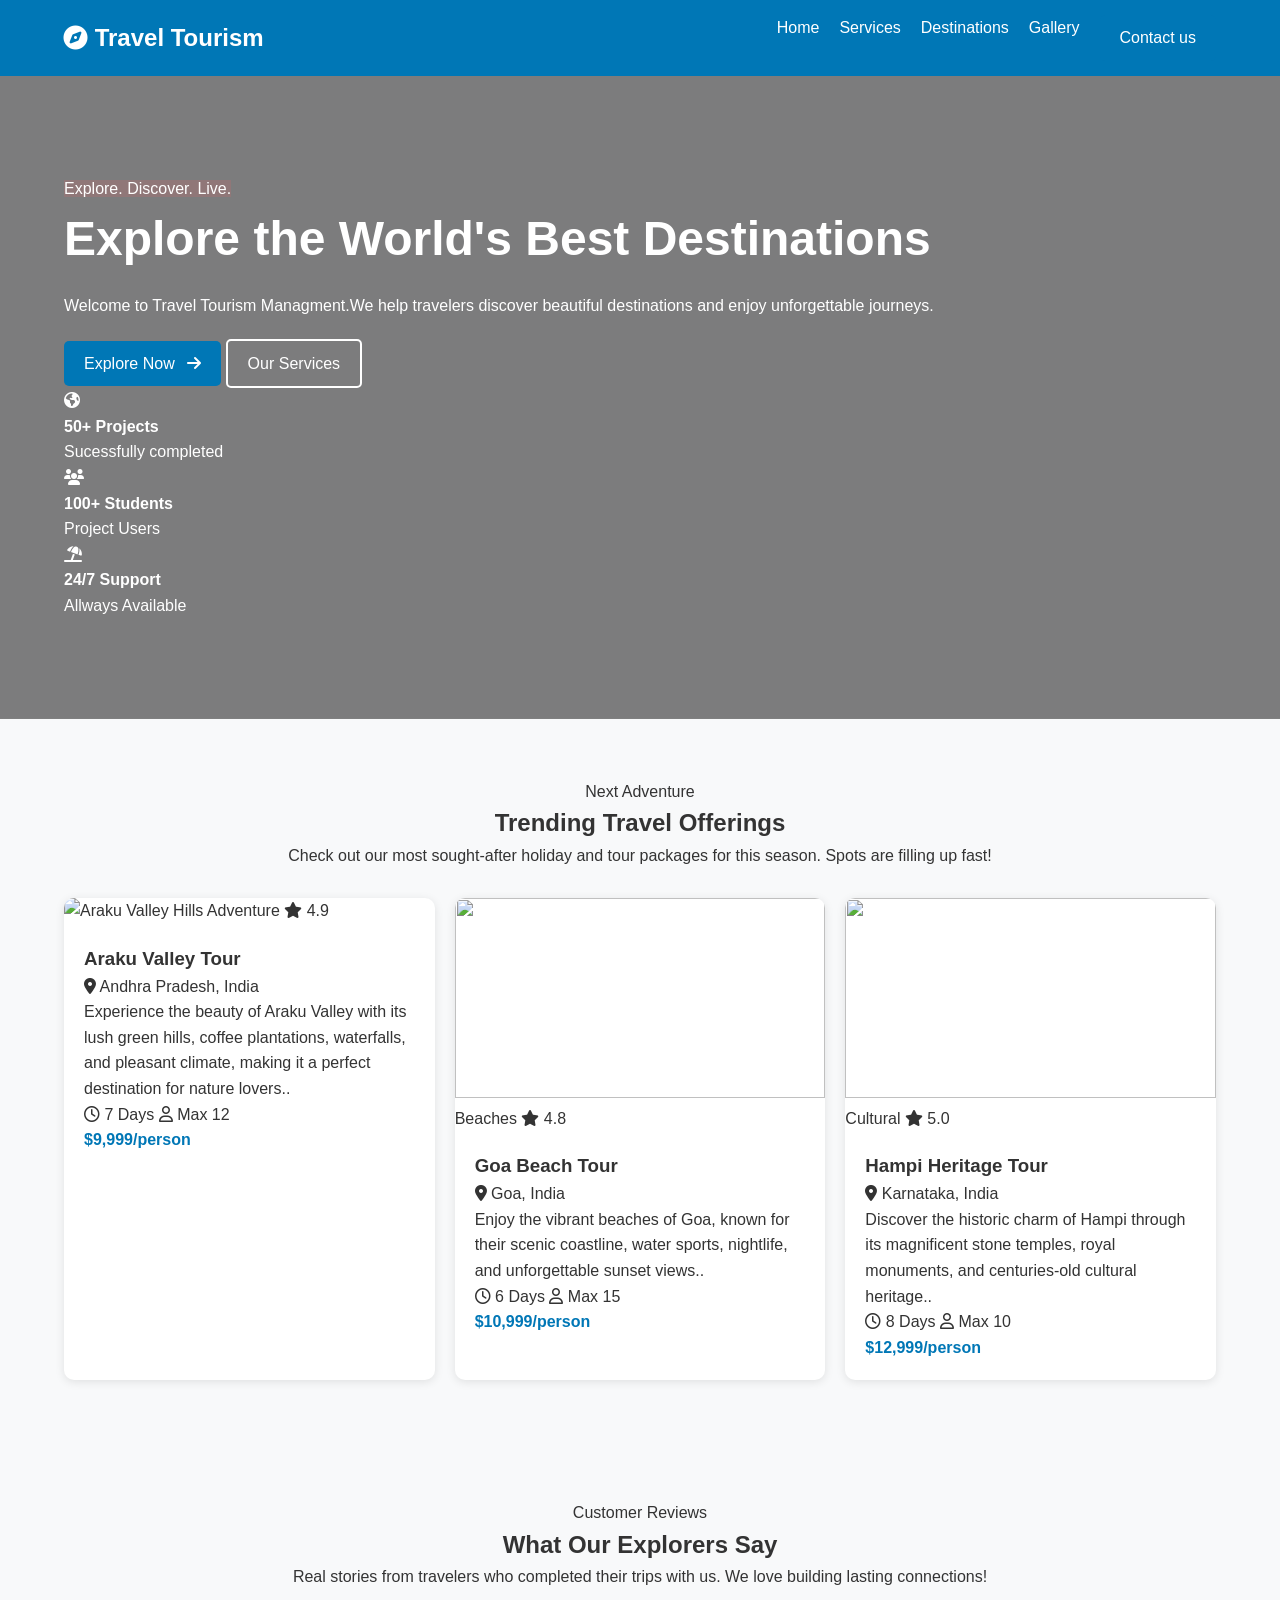
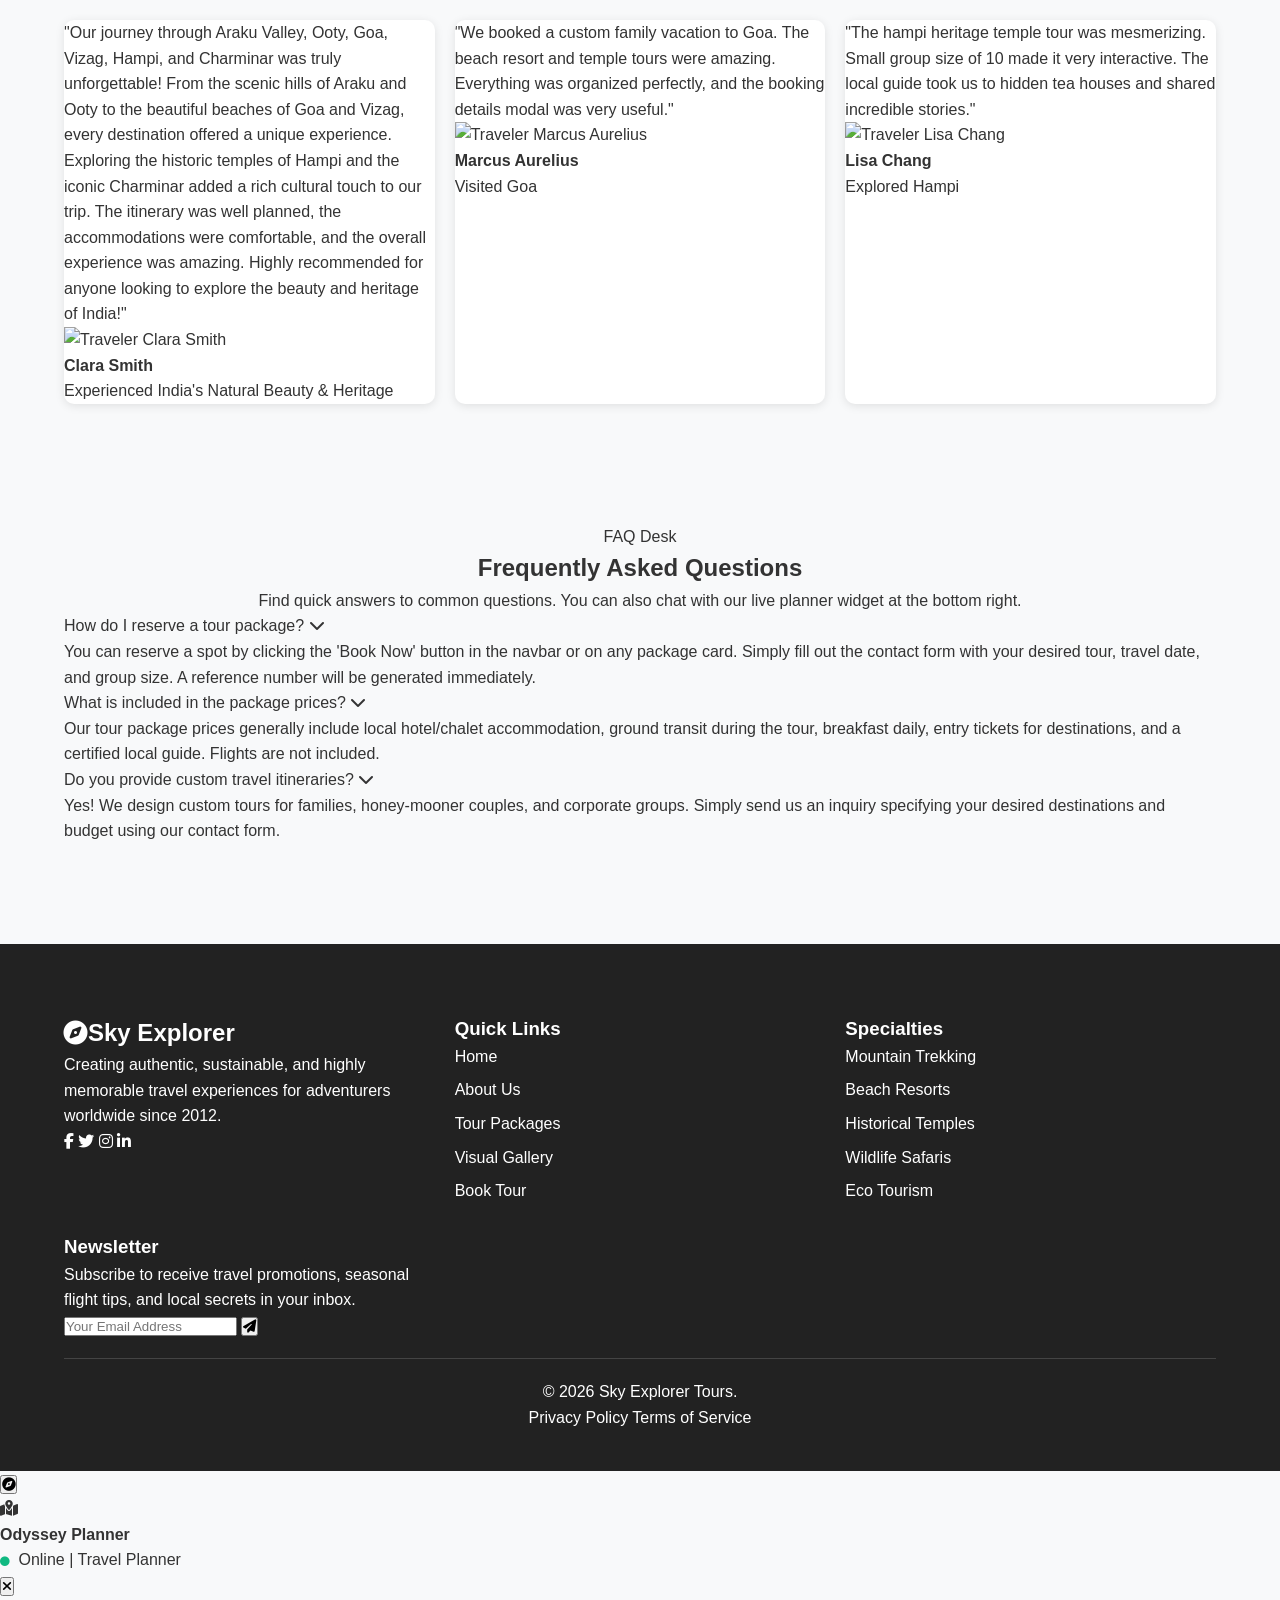
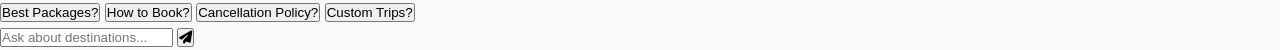
==== index.html @ 8a8ca7e9 "first commit" ====
<!DOCTYPE html>
<html lang="en">
<head>
    <meta charset="UTF-8">
    <meta name="viewport" content="width=device-width, initial-scale=1.0">
    <!-- Primary SEO Meta Tags -->
    <title> Sky Explorer Managment</title>
    <meta name="description" content="Sky Explorer Managment">
    <meta name="keywords" content="travel agency, tour packages, adventure travel, beach vacation, Kyoto temple, Swiss alps, book tour online">
    <meta name="author" content="Sangeetha">
    
    <!-- Open Graph / Facebook -->
    <meta property="og:type" content="website">
    <meta property="og:title" content="Sky Explorer | Explore the World's Wonders">
    <meta property="og:description" content="Embark on custom journeys, eco-tours, and unforgettable vacations. Easy online reservation system.">
    
    <!-- Fonts & Icons -->
    <link rel="stylesheet" href="https://cdnjs.cloudflare.com/ajax/libs/font-awesome/6.4.0/css/all.min.css">
    <!-- Custom CSS -->
    <link rel="stylesheet" href="style.css">
</head>
<body>

    <!-- Header Navigation -->
    <header class="header">
        <div class="container">
            <a href="index.html" class="logo" id="mainLogo">
                <i class="fas fa-compass"></i> Travel Tourism
            </a>
            <nav aria-label="Main Navigation">
                <ul class="nav-list">
                    <li><a href="index.html" class="nav-link active">Home</a></li>
                    <li><a href="about.html" class="nav-link">Services</a></li>
                    <li><a href="packages.html" class="nav-link">Destinations</a></li>
                    <li><a href="gallery.html" class="nav-link">Gallery</a></li>
                    <li><a href="booking.html" class="nav-cta btn btn-primary">Contact us</a></li>
                </ul>
            </nav>
            <button class="hamburger" aria-label="Open mobile menu">
                <span></span>
                <span></span>
                <span></span>
            </button>
        </div>
    </header>

    <main>
        <!-- Hero Section -->
        <section class="hero" id="homeHero">
            <div class="container">
                <div class="hero-grid">
                    <div class="hero-content">
                        <span class="badge" style="background-color: rgba(255, 90, 95, 0.15); color: var(--primary);">Explore. Discover. Live.</span>
                        <h1 class="hero-title">Explore the World's <span>Best Destinations</span></h1>
                        <p class="hero-description">Welcome to Travel Tourism Managment.We help travelers discover beautiful destinations and enjoy unforgettable journeys.</p>
                        <div class="hero-buttons">
                            <a href="booking.html" class="btn btn-primary">Explore Now <i class="fas fa-arrow-right" style="margin-left: 0.5rem;"></i></a>
                            <a href="packages.html" class="btn btn-outline">Our Services</a>
                        </div>
                    </div>
                    
                    <div class="hero-image-wrapper">
                        <div class="hero-stats-card">
                            <div class="hero-stat-row">
                                <div class="hero-stat-icon">
                                    <i class="fas fa-globe-americas"></i>
                                </div>
                                <div class="hero-stat-info">
                                    <h4>50+ Projects</h4>
                                    <p>Sucessfully completed</p>
                                </div>
                            </div>
                            <div class="hero-stat-row">
                                <div class="hero-stat-icon" style="background-color: var(--secondary);">
                                    <i class="fas fa-users"></i>
                                </div>
                                <div class="hero-stat-info">
                                    <h4>100+ Students</h4>
                                    <p>Project Users</p>
                                </div>
                            </div>
                            <div class="hero-stat-row">
                                <div class="hero-stat-icon" style="background-color: var(--accent);">
                                    <i class="fas fa-umbrella-beach"></i>
                                </div>
                                <div class="hero-stat-info">
                                    <h4>24/7 Support</h4>
                                    <p>Allways Available</p>
                                </div>
                            </div>
                        </div>
                    </div>
                </div>
            </div>
        </section>

        <!-- Trending Destinations Section -->
        <section class="section section-bg" id="trendingDestinations">
            <div class="container">
                <div class="text-center max-w-600">
                    <span class="badge">Next Adventure</span>
                    <h2>Trending Travel Offerings</h2>
                    <p style="color: var(--gray-dark);">Check out our most sought-after holiday and tour packages for this season. Spots are filling up fast!</p>
                </div>
                
                <div class="destinations-grid">
                    <!-- Destination 1 -->
                    <article class="destination-card">
                        <div class="destination-image-wrapper">
                            <img src="https://images.unsplash.com/photo-1464822759023-fed622ff2c3b?auto=format&fit=crop&w=600&q=80" alt="Araku Valley Hills"">
                            <span class="destination-tag">Adventure</span>
                            <span class="destination-rating"><i class="fas fa-star"></i> 4.9</span>
                        </div>
                        <div class="destination-content">
                            <h3>Araku Valley Tour</h3>
                            <div class="destination-location">
                                <i class="fas fa-map-marker-alt"></i> Andhra Pradesh, India
                            </div>
                            <p class="destination-description">Experience the beauty of Araku Valley with its lush green hills, coffee plantations, waterfalls, and pleasant climate, making it a perfect destination for nature lovers..</p>
                            <div class="destination-footer">
                                <div class="destination-details">
                                    <span><i class="far fa-clock"></i> 7 Days</span>
                                    <span><i class="far fa-user"></i> Max 12</span>
                                </div>
                                <div class="destination-price">
                                    $9,999<span>/person</span>
                                </div>
                            </div>
                        </div>
                    </article>
                    
                    <!-- Destination 2 -->
                    <article class="destination-card">
                        <div class="destination-image-wrapper">
                            <img src="https://images.unsplash.com/photo-1507525428034-b723cf961d3e" style="height:200px; width:100%; object-fit:cover;">
                            <span class="destination-tag">Beaches</span>
                            <span class="destination-rating"><i class="fas fa-star"></i> 4.8</span>
                        </div>
                        <div class="destination-content">
                            <h3>Goa Beach Tour</h3>
                            <div class="destination-location">
                                <i class="fas fa-map-marker-alt"></i> Goa, India
                            </div>
                            <p class="destination-description">Enjoy the vibrant beaches of Goa, known for their scenic coastline, water sports, nightlife, and unforgettable sunset views..</p>
                            <div class="destination-footer">
                                <div class="destination-details">
                                    <span><i class="far fa-clock"></i> 6 Days</span>
                                    <span><i class="far fa-user"></i> Max 15</span>
                                </div>
                                <div class="destination-price">
                                    $10,999<span>/person</span>
                                </div>
                            </div>
                        </div>
                    </article>
                    
                    <!-- Destination 3 -->
                    <article class="destination-card">
                        <div class="destination-image-wrapper">
                            <img src="https://images.unsplash.com/photo-1516483638261-f4dbaf036963" style="height:200px; width:100%; object-fit:cover;">
                            <span class="destination-tag">Cultural</span>
                            <span class="destination-rating"><i class="fas fa-star"></i> 5.0</span>
                        </div>
                        <div class="destination-content">
                            <h3>Hampi Heritage Tour</h3>
                            <div class="destination-location">
                                <i class="fas fa-map-marker-alt"></i> Karnataka, India
                            </div>
                            <p class="destination-description">Discover the historic charm of Hampi through its magnificent stone temples, royal monuments, and centuries-old cultural heritage..</p>
                            <div class="destination-footer">
                                <div class="destination-details">
                                    <span><i class="far fa-clock"></i> 8 Days</span>
                                    <span><i class="far fa-user"></i> Max 10</span>
                                </div>
                                <div class="destination-price">
                                    $12,999<span>/person</span>
                                </div>
                            </div>
                        </div>
                    </article>
                </div>
            </div>
        </section>

        <!-- Testimonials -->
        <section class="section" id="testimonials">
            <div class="container">
                <div class="text-center max-w-600">
                    <span class="badge">Customer Reviews</span>
                    <h2>What Our Explorers Say</h2>
                    <p style="color: var(--gray-dark);">Real stories from travelers who completed their trips with us. We love building lasting connections!</p>
                </div>
                
                <div class="testimonials-grid">
                    <div class="testimonial-card">
                        <p class="testimonial-quote">"Our journey through Araku Valley, Ooty, Goa, Vizag, Hampi, and Charminar was truly unforgettable! From the scenic hills of Araku and Ooty to the beautiful beaches of Goa and Vizag, every destination offered a unique experience. Exploring the historic temples of Hampi and the iconic Charminar added a rich cultural touch to our trip. The itinerary was well planned, the accommodations were comfortable, and the overall experience was amazing. Highly recommended for anyone looking to explore the beauty and heritage of India!"</p>
                        <div class="testimonial-patient">
                            <div class="testimonial-avatar">
                                <img src="https://images.unsplash.com/photo-1544005313-94ddf0286df2?auto=format&fit=crop&w=150&q=80" alt="Traveler Clara Smith">
                            </div>
                            <div class="patient-info">
                                <h4>Clara Smith</h4>
                                <p><p>Experienced India's Natural Beauty & Heritage</p></p>
                            </div>
                        </div>
                    </div>
                    
                    <div class="testimonial-card">
                        <p class="testimonial-quote">"We booked a custom family vacation to Goa. The beach resort and temple tours were amazing. Everything was organized perfectly, and the booking details modal was very useful."</p>
                        <div class="testimonial-patient">
                            <div class="testimonial-avatar">
                                <img src="https://images.unsplash.com/photo-1507003211169-0a1dd7228f2d?auto=format&fit=crop&w=150&q=80" alt="Traveler Marcus Aurelius">
                            </div>
                            <div class="patient-info">
                                <h4>Marcus Aurelius</h4>
                                <p>Visited Goa</p>
                            </div>
                        </div>
                    </div>
                    
                    <div class="testimonial-card">
                        <p class="testimonial-quote">"The hampi heritage temple tour was mesmerizing. Small group size of 10 made it very interactive. The local guide took us to hidden tea houses and shared incredible stories."</p>
                        <div class="testimonial-patient">
                            <div class="testimonial-avatar">
                                <img src="https://images.unsplash.com/photo-1438761681033-6461ffad8d80?auto=format&fit=crop&w=150&q=80" alt="Traveler Lisa Chang">
                            </div>
                            <div class="patient-info">
                                <h4>Lisa Chang</h4>
                                <p>Explored Hampi</p>
                            </div>
                        </div>
                    </div>
                </div>
            </div>
        </section>

        <!-- FAQ Accordion -->
        <section class="section section-bg" id="faq">
            <div class="container">
                <div class="text-center max-w-600">
                    <span class="badge">FAQ Desk</span>
                    <h2>Frequently Asked Questions</h2>
                    <p style="color: var(--gray-dark);">Find quick answers to common questions. You can also chat with our live planner widget at the bottom right.</p>
                </div>
                
                <div class="faq-container">
                    <div class="faq-item active">
                        <div class="faq-question">
                            <span>How do I reserve a tour package?</span>
                            <i class="fas fa-chevron-down"></i>
                        </div>
                        <div class="faq-answer">
                            <div class="faq-answer-inner">
                                You can reserve a spot by clicking the 'Book Now' button in the navbar or on any package card. Simply fill out the contact form with your desired tour, travel date, and group size. A reference number will be generated immediately.
                            </div>
                        </div>
                    </div>
                    
                    <div class="faq-item">
                        <div class="faq-question">
                            <span>What is included in the package prices?</span>
                            <i class="fas fa-chevron-down"></i>
                        </div>
                        <div class="faq-answer">
                            <div class="faq-answer-inner">
                                Our tour package prices generally include local hotel/chalet accommodation, ground transit during the tour, breakfast daily, entry tickets for destinations, and a certified local guide. Flights are not included.
                            </div>
                        </div>
                    </div>
                    
                    <div class="faq-item">
                        <div class="faq-question">
                            <span>Do you provide custom travel itineraries?</span>
                            <i class="fas fa-chevron-down"></i>
                        </div>
                        <div class="faq-answer">
                            <div class="faq-answer-inner">
                                Yes! We design custom tours for families, honey-mooner couples, and corporate groups. Simply send us an inquiry specifying your desired destinations and budget using our contact form.
                            </div>
                        </div>
                    </div>
                </div>
            </div>
        </section>
    </main>

    <!-- Footer -->
    <footer class="footer">
        <div class="container">
            <div class="footer-grid">
                <div class="footer-col footer-about">
                    <a href="index.html" class="logo" style="color: #ffffff;">
                        <i class="fas fa-compass" style="color: var(--primary);"></i>Sky Explorer
                    </a>
                    <p>Creating authentic, sustainable, and highly memorable travel experiences for adventurers worldwide since 2012.</p>
                    <div class="footer-socials">
                        <a href="#" class="footer-social-btn" aria-label="Facebook"><i class="fab fa-facebook-f"></i></a>
                        <a href="#" class="footer-social-btn" aria-label="Twitter"><i class="fab fa-twitter"></i></a>
                        <a href="#" class="footer-social-btn" aria-label="Instagram"><i class="fab fa-instagram"></i></a>
                        <a href="#" class="footer-social-btn" aria-label="Linkedin"><i class="fab fa-linkedin-in"></i></a>
                    </div>
                </div>
                
                <div class="footer-col">
                    <h3>Quick Links</h3>
                    <ul class="footer-links">
                        <li><a href="index.html">Home</a></li>
                        <li><a href="about.html">About Us</a></li>
                        <li><a href="packages.html">Tour Packages</a></li>
                        <li><a href="gallery.html">Visual Gallery</a></li>
                        <li><a href="booking.html">Book Tour</a></li>
                    </ul>
                </div>
                
                <div class="footer-col">
                    <h3>Specialties</h3>
                    <ul class="footer-links">
                        <li><a href="packages.html">Mountain Trekking</a></li>
                        <li><a href="packages.html">Beach Resorts</a></li>
                        <li><a href="packages.html">Historical Temples</a></li>
                        <li><a href="packages.html">Wildlife Safaris</a></li>
                        <li><a href="packages.html">Eco Tourism</a></li>
                    </ul>
                </div>
                
                <div class="footer-col footer-newsletter">
                    <h3>Newsletter</h3>
                    <p>Subscribe to receive travel promotions, seasonal flight tips, and local secrets in your inbox.</p>
                    <form id="newsletterForm" class="newsletter-form">
                        <input type="email" class="newsletter-input" placeholder="Your Email Address" aria-label="Email for Newsletter" required>
                        <button type="submit" class="newsletter-btn" aria-label="Subscribe"><i class="fas fa-paper-plane"></i></button>
                    </form>
                </div>
            </div>
            
            <div class="footer-bottom">
                <p>&copy; 2026 Sky Explorer Tours.</p>
                <div class="footer-bottom-links">
                    <a href="#">Privacy Policy</a>
                    <a href="#">Terms of Service</a>
                </div>
            </div>
        </div>
    </footer>

    <!-- Floating Live Chat Widget Container -->
    <div class="chat-widget-container"></div>

    <!-- Scripts -->
    <script src="js/main.js"></script>
    <script src="js/chat.js"></script>
</body>
</html>
---- style.css ----
*{
    margin:0;
    padding:0;
    box-sizing:border-box;
}

body{
    font-family:Arial, sans-serif;
    line-height:1.6;
    color:#333;
    background:#f8f9fa;
}

.container{
    width:90%;
    max-width:1200px;
    margin:auto;
}

.header{
    background:#0077b6;
    color:white;
    position:sticky;
    top:0;
    z-index:1000;
}

.header .container{
    display:flex;
    justify-content:space-between;
    align-items:center;
    padding:15px 0;
}

.logo{
    color:white;
    text-decoration:none;
    font-size:24px;
    font-weight:bold;
}

.nav-list{
    display:flex;
    list-style:none;
    gap:20px;
}

.nav-list a{
    color:white;
    text-decoration:none;
}

.hero{
    background:linear-gradient(rgba(0,0,0,.5),rgba(0,0,0,.5)),
    url('https://images.unsplash.com/photo-1507525428034-b723cf961d3e');
    background-size:cover;
    background-position:center;
    color:white;
    padding:100px 0;
}

.hero-title{
    font-size:3rem;
    margin-bottom:15px;
}

.hero-description{
    margin-bottom:20px;
}

.btn{
    display:inline-block;
    padding:10px 20px;
    border-radius:5px;
    text-decoration:none;
    cursor:pointer;
}

.btn-primary{
    background:#0077b6;
    color:white;
}

.btn-outline{
    border:2px solid white;
    color:white;
}

.section{
    padding:60px 0;
}

.text-center{
    text-align:center;
}

.destinations-grid,
.testimonials-grid,
.footer-grid{
    display:grid;
    grid-template-columns:repeat(auto-fit,minmax(280px,1fr));
    gap:20px;
    margin-top:30px;
}

.destination-card,
.testimonial-card{
    background:white;
    border-radius:10px;
    overflow:hidden;
    box-shadow:0 2px 10px rgba(0,0,0,.1);
}

.destination-card img{
    width:100%;
    height:220px;
    object-fit:cover;
}

.destination-content{
    padding:20px;
}

.destination-price{
    color:#0077b6;
    font-weight:bold;
}

.gallery-grid{
    display:grid;
    grid-template-columns:repeat(auto-fit,minmax(250px,1fr));
    gap:15px;
}

.gallery-item{
    position:relative;
    overflow:hidden;
    border-radius:10px;
}

.gallery-item img{
    width:100%;
    height:200px;
    object-fit:cover;
}

.gallery-overlay{
    position:absolute;
    bottom:0;
    width:100%;
    background:rgba(0,0,0,.6);
    color:white;
    padding:10px;
}

.booking-form-wrapper{
    background:white;
    padding:25px;
    border-radius:10px;
    box-shadow:0 2px 10px rgba(0,0,0,.1);
}

.form-group{
    margin-bottom:15px;
}

.form-control{
    width:100%;
    padding:10px;
    border:1px solid #ccc;
    border-radius:5px;
}

.footer{
    background:#222;
    color:white;
    padding:40px 0;
    margin-top:40px;
}

.footer a{
    color:white;
    text-decoration:none;
}

.footer-links{
    list-style:none;
}

.footer-links li{
    margin-bottom:8px;
}

.footer-bottom{
    border-top:1px solid #444;
    margin-top:20px;
    padding-top:20px;
    text-align:center;
}

.hamburger{
    display:none;
}

@media(max-width:768px){

    .nav-list{
        flex-direction:column;
        gap:10px;
    }

    .hero-title{
        font-size:2rem;
    }

    .header .container{
        flex-direction:column;
    }

    .hamburger{
        display:block;
    }
}
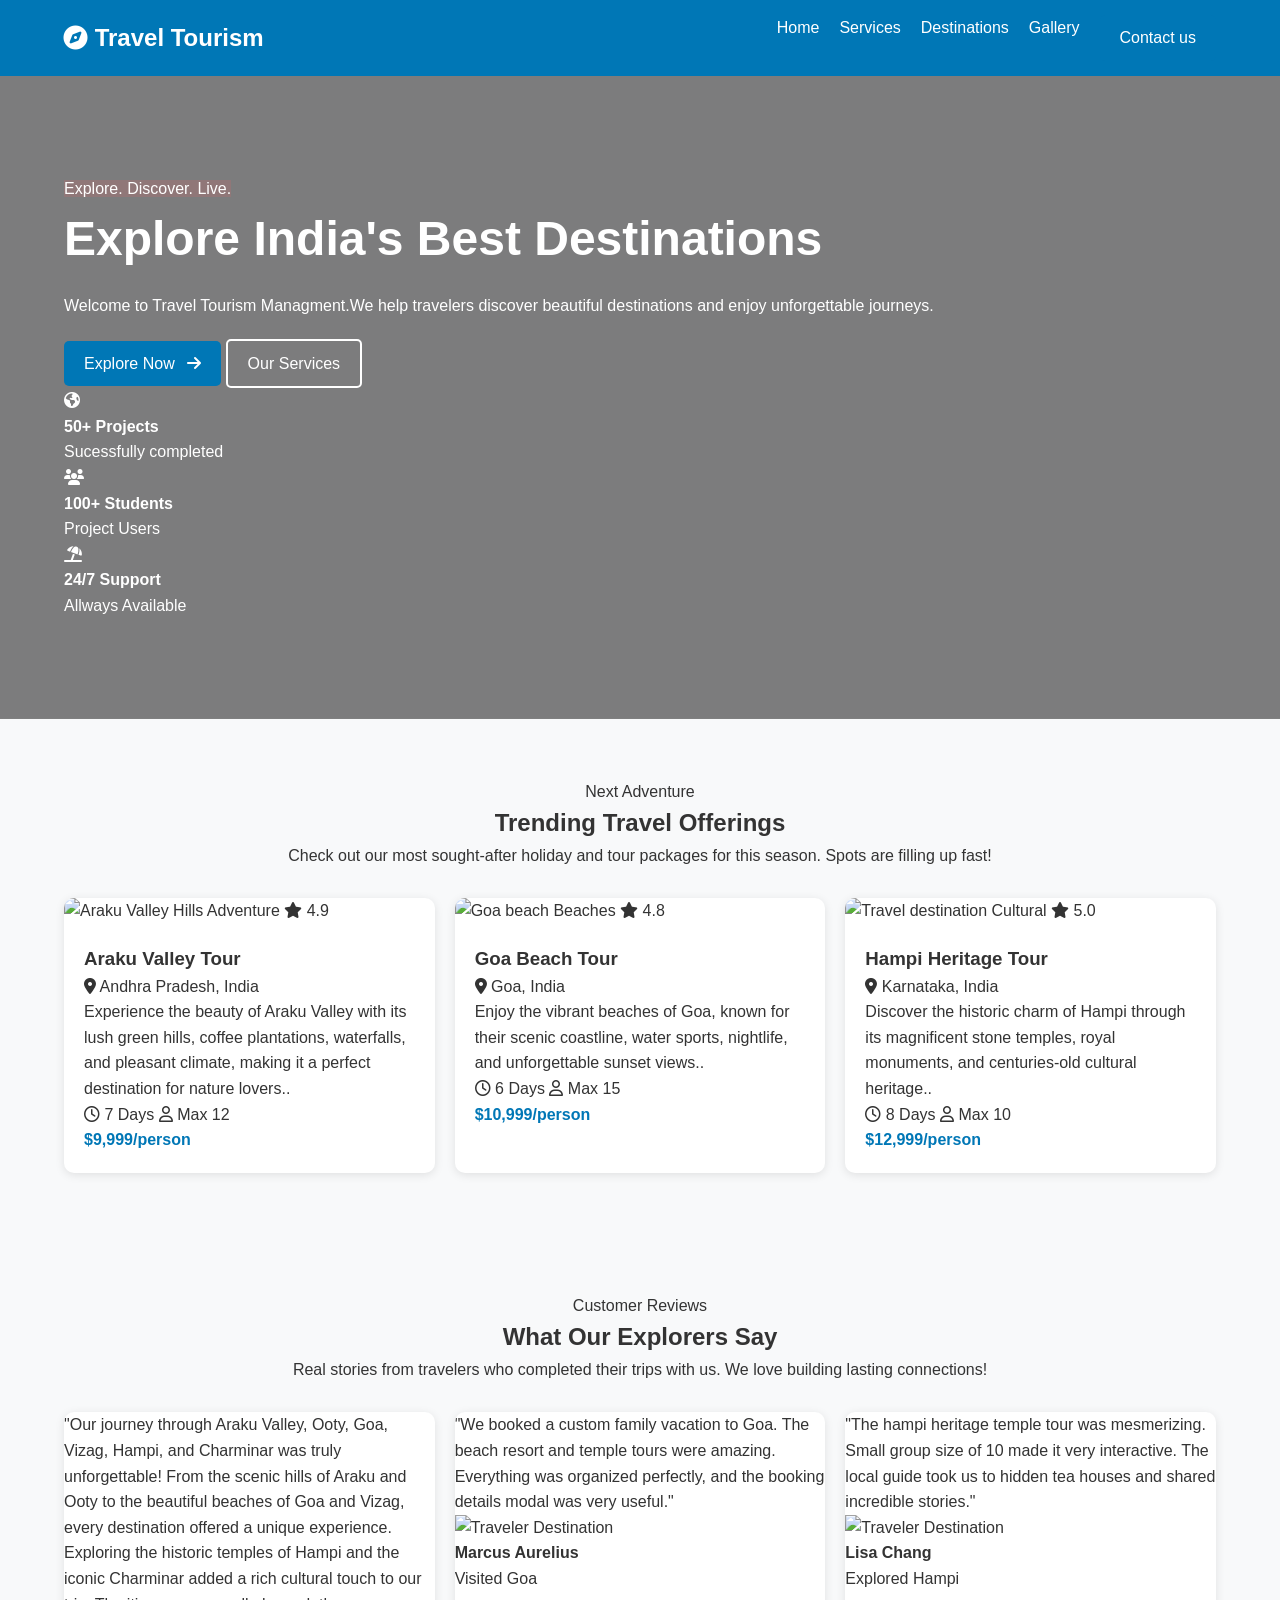
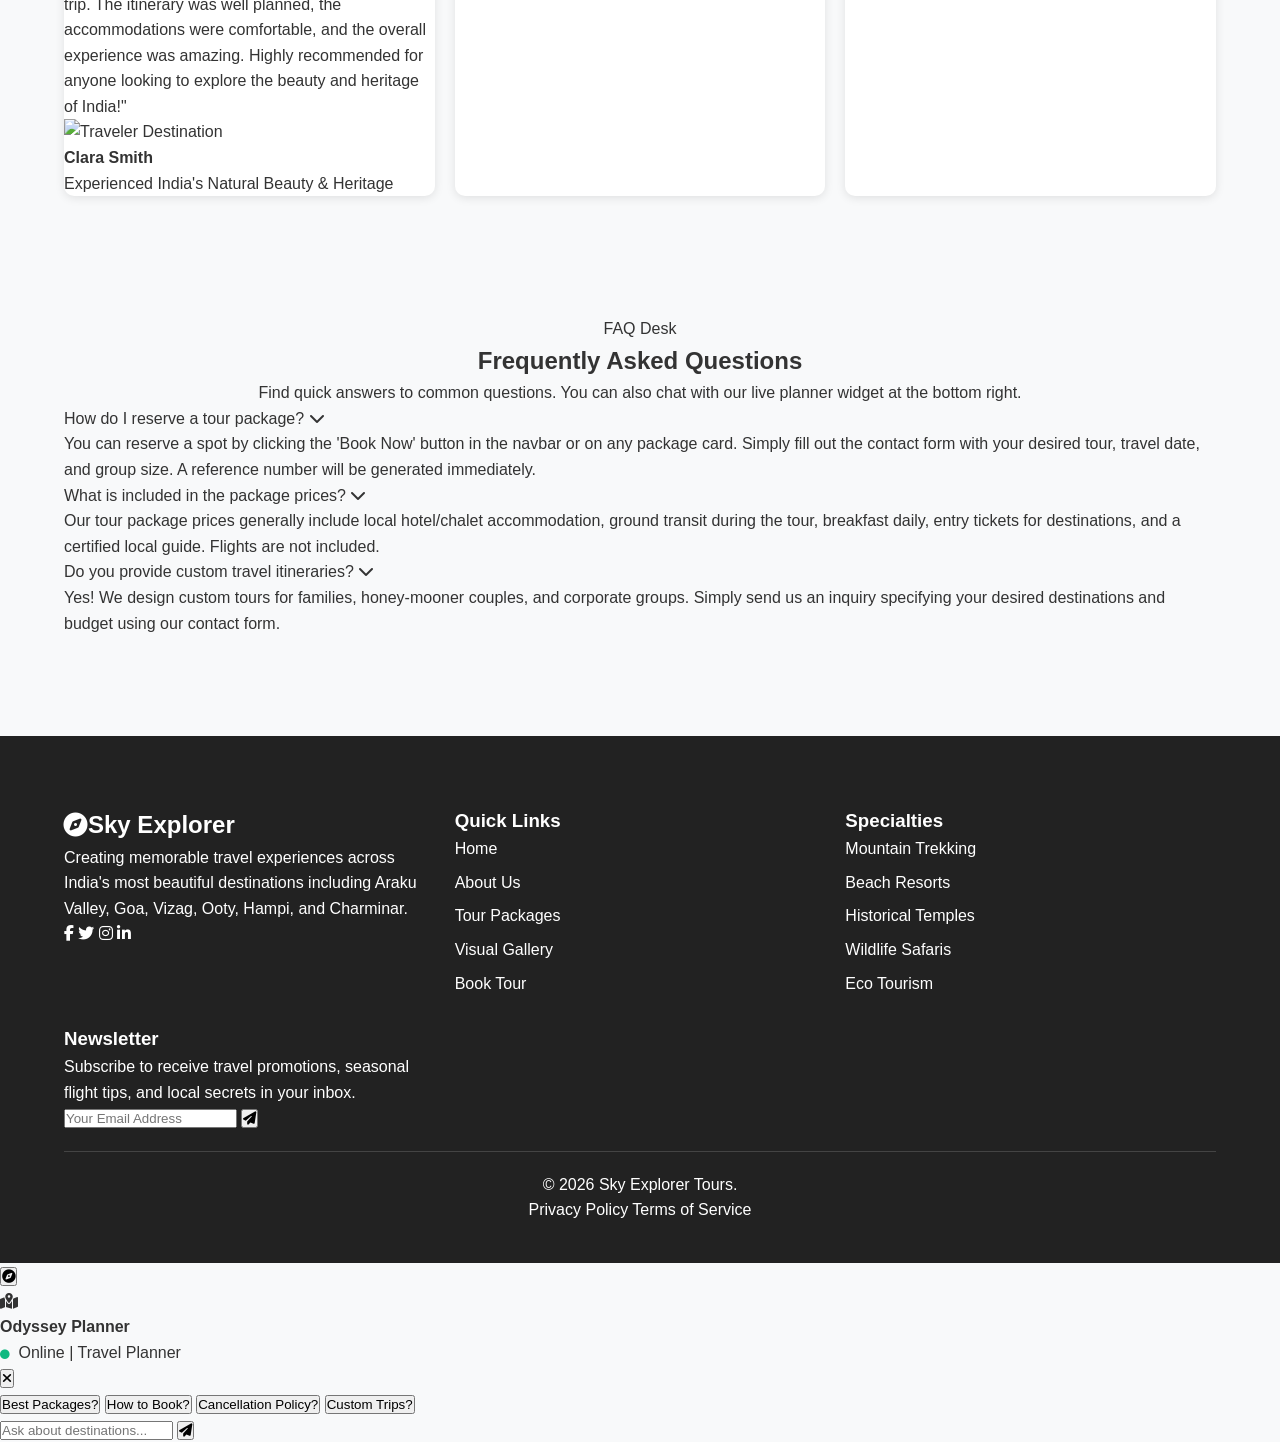
==== commit af5b3e19: "fix SEO meta tags and remove gitignore" ====
--- a/index.html
+++ b/index.html
@@ -4,10 +4,10 @@
     <meta charset="UTF-8">
     <meta name="viewport" content="width=device-width, initial-scale=1.0">
     <!-- Primary SEO Meta Tags -->
-    <title> Sky Explorer Managment</title>
-    <meta name="description" content="Sky Explorer Managment">
-    <meta name="keywords" content="travel agency, tour packages, adventure travel, beach vacation, Kyoto temple, Swiss alps, book tour online">
-    <meta name="author" content="Sangeetha">
+<title>Sky Explorer Management | Travel Packages India</title>
+<meta name="description" content="Book affordable travel packages to Araku Valley, Goa, Vizag, Ooty and Hampi with Sky Explorer Management. Expert guides and 24/7 support.">
+<meta name="keywords" content="travel agency India, Araku Valley tours, Goa packages, Vizag travel, Ooty trip, Hampi tourism">
+<meta name="author" content="Sangeetha">
     
     <!-- Open Graph / Facebook -->
     <meta property="og:type" content="website">
@@ -51,7 +51,7 @@
                 <div class="hero-grid">
                     <div class="hero-content">
                         <span class="badge" style="background-color: rgba(255, 90, 95, 0.15); color: var(--primary);">Explore. Discover. Live.</span>
-                        <h1 class="hero-title">Explore the World's <span>Best Destinations</span></h1>
+                        <h1 class="hero-title">Explore India's <span>Best Destinations</span></h1>
                         <p class="hero-description">Welcome to Travel Tourism Managment.We help travelers discover beautiful destinations and enjoy unforgettable journeys.</p>
                         <div class="hero-buttons">
                             <a href="booking.html" class="btn btn-primary">Explore Now <i class="fas fa-arrow-right" style="margin-left: 0.5rem;"></i></a>
@@ -107,7 +107,7 @@
                     <!-- Destination 1 -->
                     <article class="destination-card">
                         <div class="destination-image-wrapper">
-                            <img src="https://images.unsplash.com/photo-1464822759023-fed622ff2c3b?auto=format&fit=crop&w=600&q=80" alt="Araku Valley Hills"">
+                            <img src="https://images.unsplash.com/photo-1464822759023-fed622ff2c3b?auto=format&fit=crop&w=600&q=80" alt="Araku Valley Hills">
                             <span class="destination-tag">Adventure</span>
                             <span class="destination-rating"><i class="fas fa-star"></i> 4.9</span>
                         </div>
@@ -132,7 +132,7 @@
                     <!-- Destination 2 -->
                     <article class="destination-card">
                         <div class="destination-image-wrapper">
-                            <img src="https://images.unsplash.com/photo-1507525428034-b723cf961d3e" style="height:200px; width:100%; object-fit:cover;">
+                            <img src="https://images.unsplash.com/photo-1507525428034-b723cf961d3e" alt="Goa beach " style="height:200px; width:100%; object-fit:cover;">
                             <span class="destination-tag">Beaches</span>
                             <span class="destination-rating"><i class="fas fa-star"></i> 4.8</span>
                         </div>
@@ -157,7 +157,7 @@
                     <!-- Destination 3 -->
                     <article class="destination-card">
                         <div class="destination-image-wrapper">
-                            <img src="https://images.unsplash.com/photo-1516483638261-f4dbaf036963" style="height:200px; width:100%; object-fit:cover;">
+                            <img src="https://images.unsplash.com/photo-1516483638261-f4dbaf036963" alt="Travel destination" style="height:200px; width:100%; object-fit:cover;">
                             <span class="destination-tag">Cultural</span>
                             <span class="destination-rating"><i class="fas fa-star"></i> 5.0</span>
                         </div>
@@ -196,11 +196,11 @@
                         <p class="testimonial-quote">"Our journey through Araku Valley, Ooty, Goa, Vizag, Hampi, and Charminar was truly unforgettable! From the scenic hills of Araku and Ooty to the beautiful beaches of Goa and Vizag, every destination offered a unique experience. Exploring the historic temples of Hampi and the iconic Charminar added a rich cultural touch to our trip. The itinerary was well planned, the accommodations were comfortable, and the overall experience was amazing. Highly recommended for anyone looking to explore the beauty and heritage of India!"</p>
                         <div class="testimonial-patient">
                             <div class="testimonial-avatar">
-                                <img src="https://images.unsplash.com/photo-1544005313-94ddf0286df2?auto=format&fit=crop&w=150&q=80" alt="Traveler Clara Smith">
+                                <img src="https://images.unsplash.com/photo-1544005313-94ddf0286df2?auto=format&fit=crop&w=150&q=80" alt="Traveler Destination">
                             </div>
                             <div class="patient-info">
                                 <h4>Clara Smith</h4>
-                                <p><p>Experienced India's Natural Beauty & Heritage</p></p>
+                                <p>Experienced India's Natural Beauty & Heritage</p>
                             </div>
                         </div>
                     </div>
@@ -209,7 +209,7 @@
                         <p class="testimonial-quote">"We booked a custom family vacation to Goa. The beach resort and temple tours were amazing. Everything was organized perfectly, and the booking details modal was very useful."</p>
                         <div class="testimonial-patient">
                             <div class="testimonial-avatar">
-                                <img src="https://images.unsplash.com/photo-1507003211169-0a1dd7228f2d?auto=format&fit=crop&w=150&q=80" alt="Traveler Marcus Aurelius">
+                                <img src="https://images.unsplash.com/photo-1507003211169-0a1dd7228f2d?auto=format&fit=crop&w=150&q=80" alt="Traveler Destination">
                             </div>
                             <div class="patient-info">
                                 <h4>Marcus Aurelius</h4>
@@ -222,7 +222,7 @@
                         <p class="testimonial-quote">"The hampi heritage temple tour was mesmerizing. Small group size of 10 made it very interactive. The local guide took us to hidden tea houses and shared incredible stories."</p>
                         <div class="testimonial-patient">
                             <div class="testimonial-avatar">
-                                <img src="https://images.unsplash.com/photo-1438761681033-6461ffad8d80?auto=format&fit=crop&w=150&q=80" alt="Traveler Lisa Chang">
+                                <img src="https://images.unsplash.com/photo-1438761681033-6461ffad8d80?auto=format&fit=crop&w=150&q=80" alt="Traveler Destination">
                             </div>
                             <div class="patient-info">
                                 <h4>Lisa Chang</h4>
@@ -292,7 +292,7 @@
                     <a href="index.html" class="logo" style="color: #ffffff;">
                         <i class="fas fa-compass" style="color: var(--primary);"></i>Sky Explorer
                     </a>
-                    <p>Creating authentic, sustainable, and highly memorable travel experiences for adventurers worldwide since 2012.</p>
+                    <p>Creating memorable travel experiences across India's most beautiful destinations including Araku Valley, Goa, Vizag, Ooty, Hampi, and Charminar.</p>
                     <div class="footer-socials">
                         <a href="#" class="footer-social-btn" aria-label="Facebook"><i class="fab fa-facebook-f"></i></a>
                         <a href="#" class="footer-social-btn" aria-label="Twitter"><i class="fab fa-twitter"></i></a>
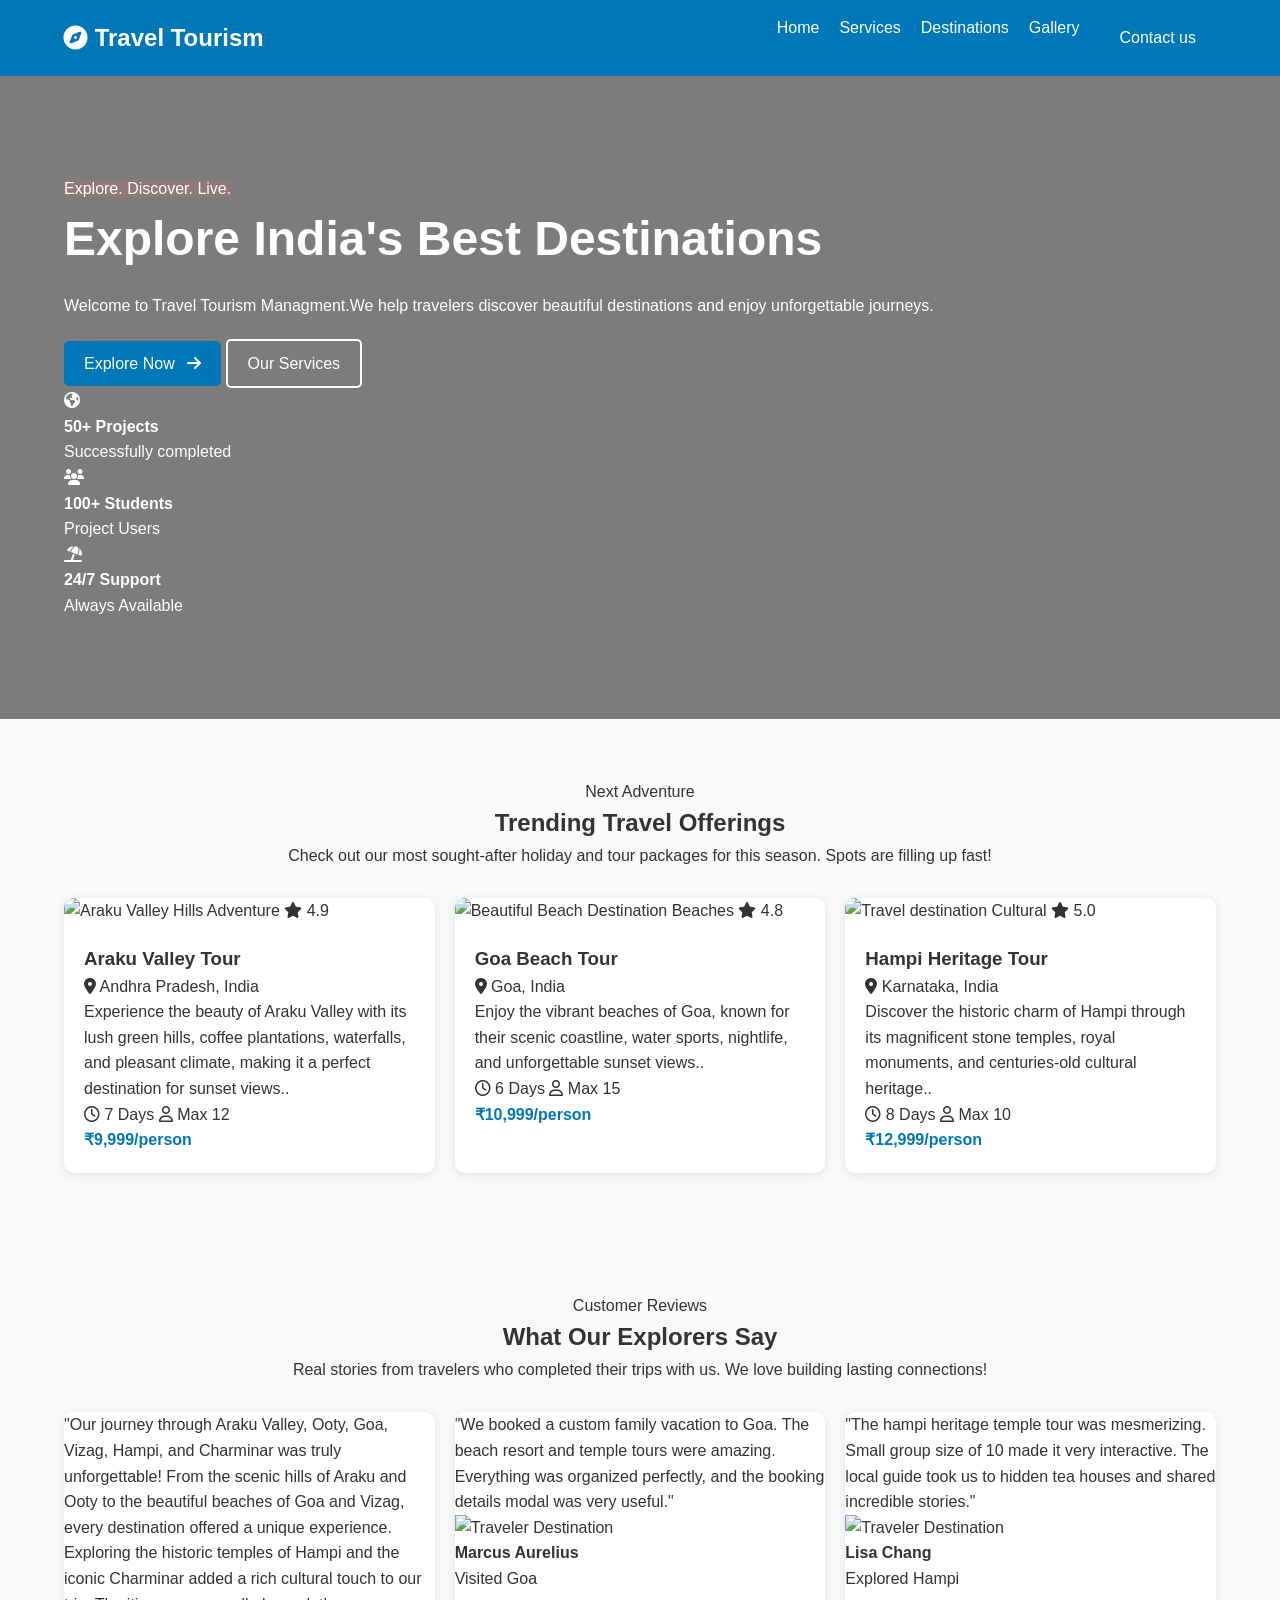
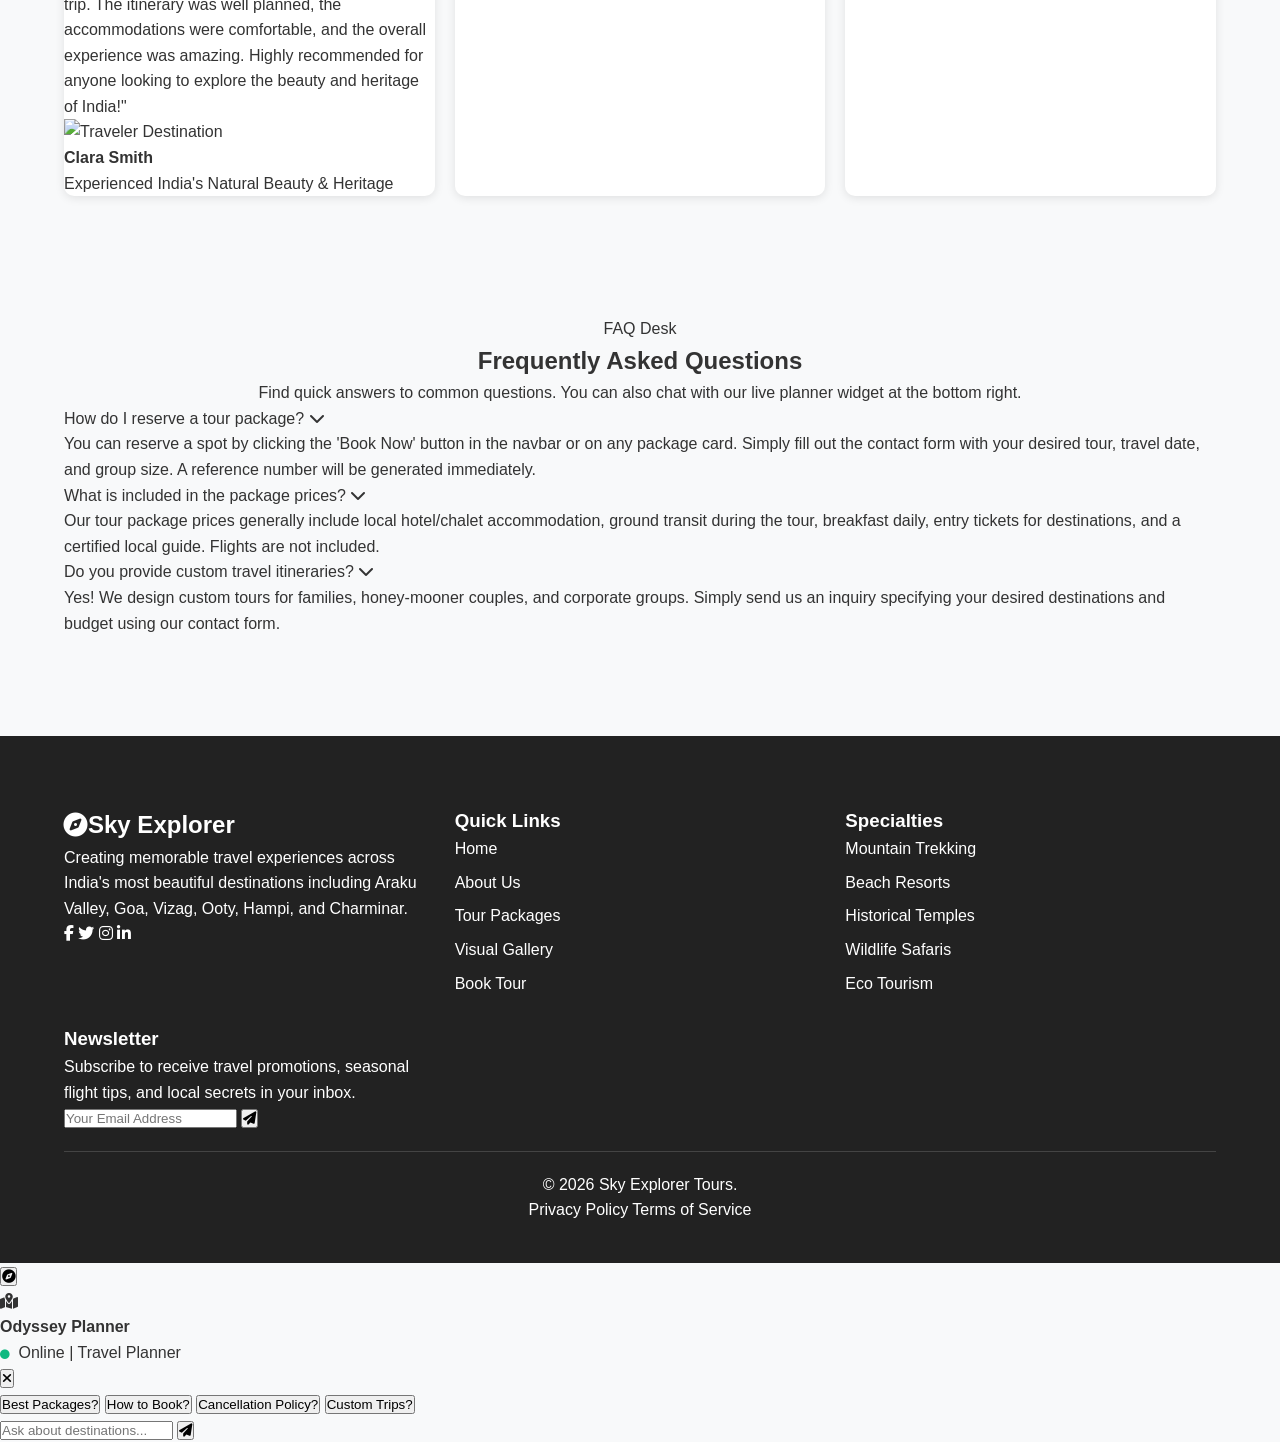
==== commit d32a9f4b: "fix SEO meta tags for all pages + add author" ====
--- a/index.html
+++ b/index.html
@@ -4,10 +4,10 @@
     <meta charset="UTF-8">
     <meta name="viewport" content="width=device-width, initial-scale=1.0">
     <!-- Primary SEO Meta Tags -->
-<title>Sky Explorer Management | Travel Packages India</title>
-<meta name="description" content="Book affordable travel packages to Araku Valley, Goa, Vizag, Ooty and Hampi with Sky Explorer Management. Expert guides and 24/7 support.">
-<meta name="keywords" content="travel agency India, Araku Valley tours, Goa packages, Vizag travel, Ooty trip, Hampi tourism">
-<meta name="author" content="Sangeetha">
+    <title>Sky Explorer Travel - Explore Araku, Goa, Vizag, Ooty & Hampi</title>
+    <meta name="description" content="Book affordable travel packages to Araku Valley, Goa, Vizag, Ooty and Hampi with Sky Explorer Management. Expert guides and 24/7 support.">
+    <meta name="keywords" content="Araku Valley, Goa, Vizag, Ooty, Hampi, Charminar, India travel, tour packages">
+    <meta name="author" content="Sangeetha">
     
     <!-- Open Graph / Facebook -->
     <meta property="og:type" content="website">
@@ -67,7 +67,7 @@
                                 </div>
                                 <div class="hero-stat-info">
                                     <h4>50+ Projects</h4>
-                                    <p>Sucessfully completed</p>
+                                    <p>Successfully completed</p>
                                 </div>
                             </div>
                             <div class="hero-stat-row">
@@ -85,7 +85,7 @@
                                 </div>
                                 <div class="hero-stat-info">
                                     <h4>24/7 Support</h4>
-                                    <p>Allways Available</p>
+                                    <p>Always Available</p>
                                 </div>
                             </div>
                         </div>
@@ -116,14 +116,14 @@
                             <div class="destination-location">
                                 <i class="fas fa-map-marker-alt"></i> Andhra Pradesh, India
                             </div>
-                            <p class="destination-description">Experience the beauty of Araku Valley with its lush green hills, coffee plantations, waterfalls, and pleasant climate, making it a perfect destination for nature lovers..</p>
+                            <p class="destination-description">Experience the beauty of Araku Valley with its lush green hills, coffee plantations, waterfalls, and pleasant climate, making it a perfect destination for sunset views..</p>
                             <div class="destination-footer">
                                 <div class="destination-details">
                                     <span><i class="far fa-clock"></i> 7 Days</span>
                                     <span><i class="far fa-user"></i> Max 12</span>
                                 </div>
                                 <div class="destination-price">
-                                    $9,999<span>/person</span>
+                                    ₹9,999<span>/person</span>
                                 </div>
                             </div>
                         </div>
@@ -132,7 +132,7 @@
                     <!-- Destination 2 -->
                     <article class="destination-card">
                         <div class="destination-image-wrapper">
-                            <img src="https://images.unsplash.com/photo-1507525428034-b723cf961d3e" alt="Goa beach " style="height:200px; width:100%; object-fit:cover;">
+                            <img src="https://images.unsplash.com/photo-1507525428034-b723cf961d3e" alt="Beautiful Beach Destination " style="height:200px; width:100%; object-fit:cover;">
                             <span class="destination-tag">Beaches</span>
                             <span class="destination-rating"><i class="fas fa-star"></i> 4.8</span>
                         </div>
@@ -148,7 +148,7 @@
                                     <span><i class="far fa-user"></i> Max 15</span>
                                 </div>
                                 <div class="destination-price">
-                                    $10,999<span>/person</span>
+                                    ₹10,999<span>/person</span>
                                 </div>
                             </div>
                         </div>
@@ -173,7 +173,7 @@
                                     <span><i class="far fa-user"></i> Max 10</span>
                                 </div>
                                 <div class="destination-price">
-                                    $12,999<span>/person</span>
+                                    ₹12,999<span>/person</span>
                                 </div>
                             </div>
                         </div>
